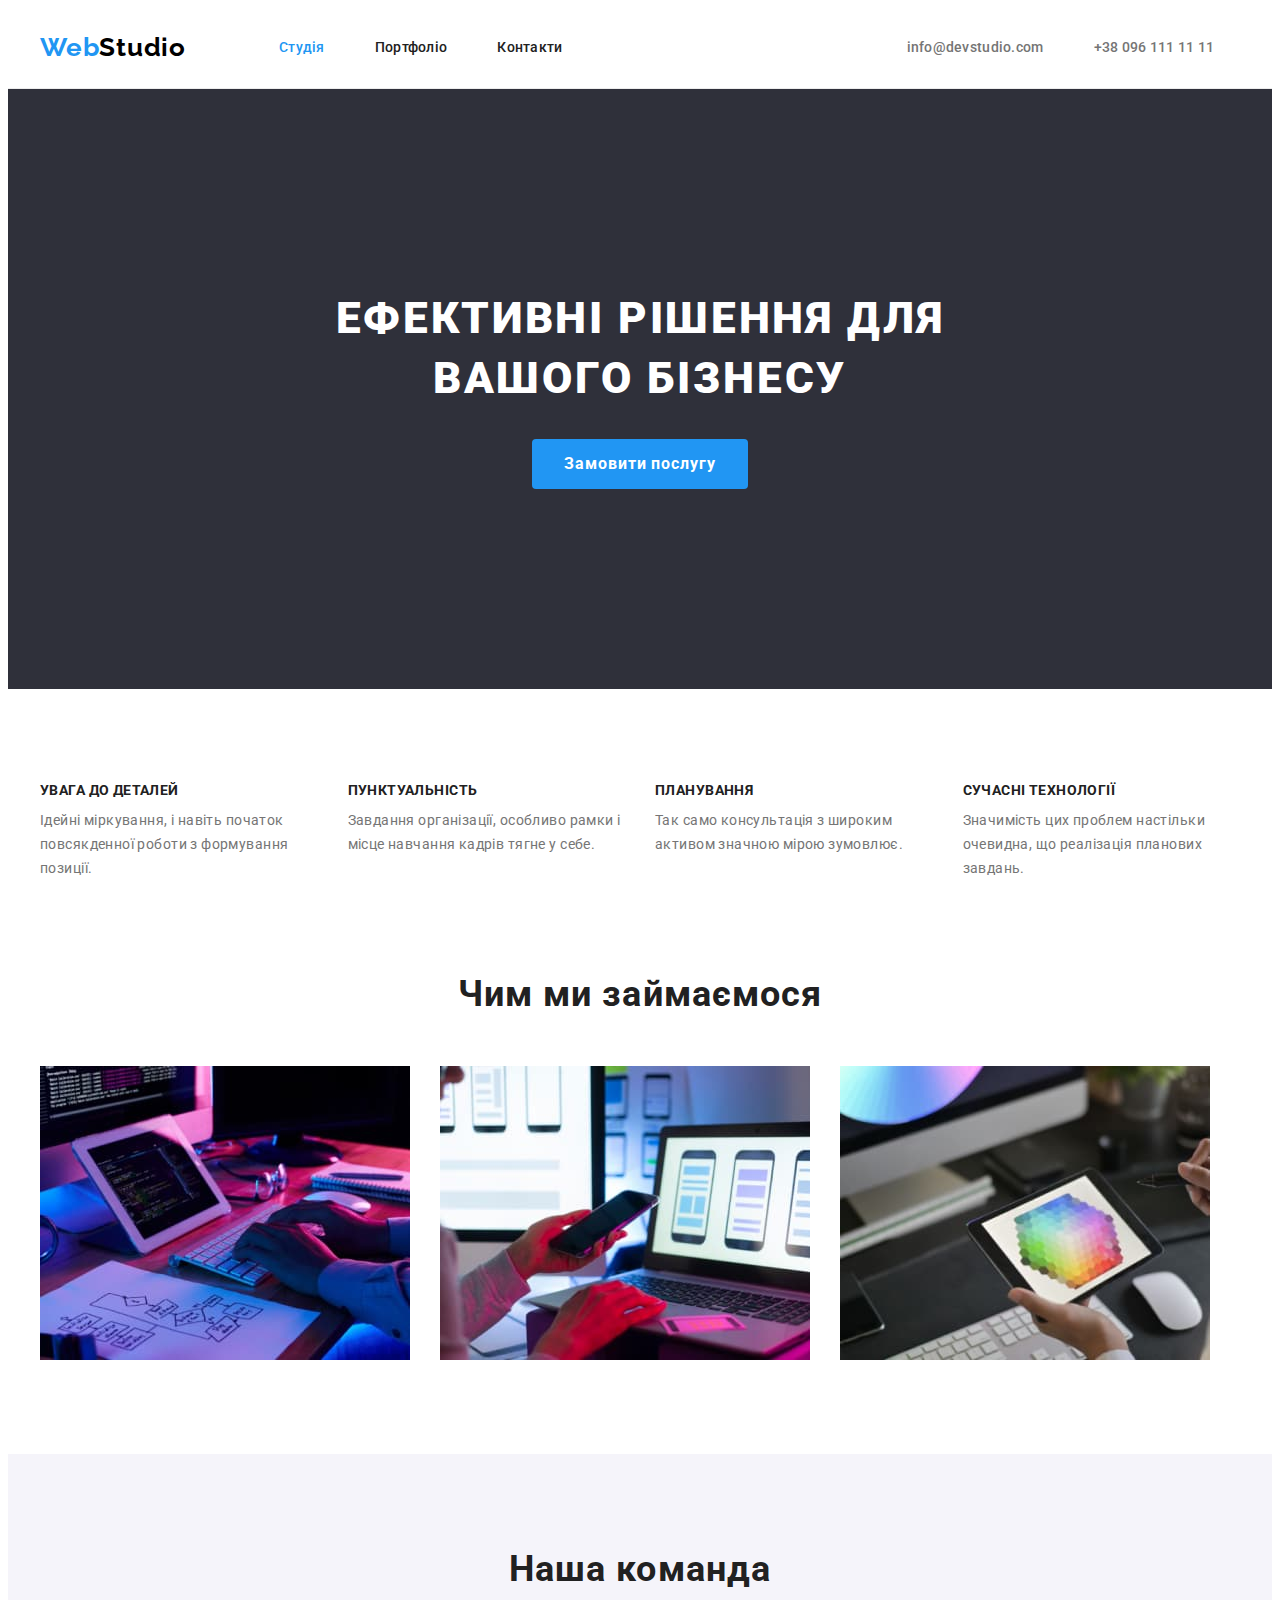
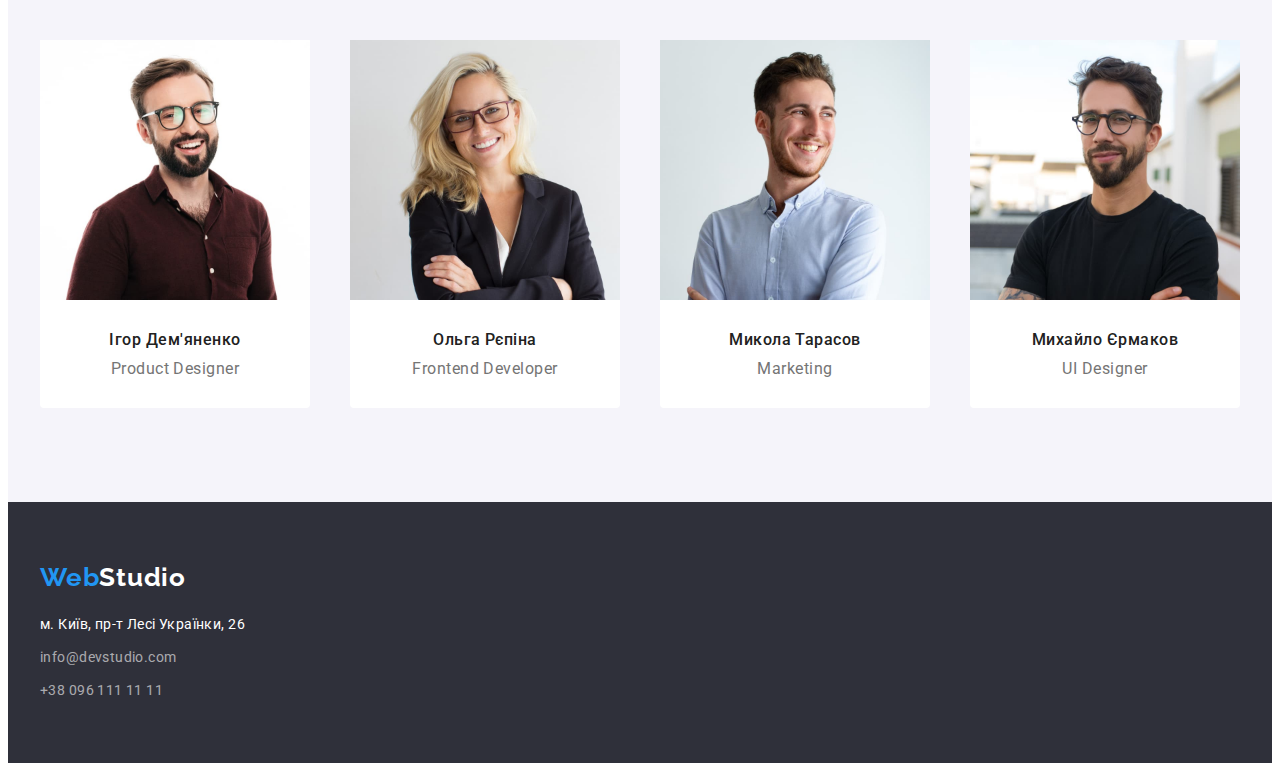
==== index.html @ a52d56ad "first-file" ====
<!DOCTYPE html>
<html lang="uk">
  <head>
    <meta charset="UTF-8" />
    <meta http-equiv="X-UA-Compatible" content="IE=edge" />
    <meta name="viewport" content="width=device-width, initial-scale=1.0" />
    <title>WebStudio</title>
    <link rel="preconnect" href="https://fonts.googleapis.com" />
    <link rel="preconnect" href="https://fonts.gstatic.com" crossorigin />
    <link
      href="https://fonts.googleapis.com/css2?family=Raleway:wght@700&family=Roboto:wght@400;500;700;900&display=swap"
      rel="stylesheet"
    />
    <link
      rel="stylesheet"
      href="https://cdnjs.cloudflare.com/ajax/libs/modern-normalize/1.1.0/modern-normalize.min.css"
      integrity="sha512-wpPYUAdjBVSE4KJnH1VR1HeZfpl1ub8YT/NKx4PuQ5NmX2tKuGu6U/JRp5y+Y8XG2tV+wKQpNHVUX03MfMFn9Q=="
      crossorigin="anonymous"
      referrerpolicy="no-referrer"
    />
    <link rel="stylesheet" href="./css/styles.css" />
  </head>
  <body>
    <!--Header-->
    <header class="header">
      <div class="container navigation">
        <nav class="nav">
          <a class="header-logo" href="index.html" lang="en"
            ><span>Web</span>Studio</a>
          <ul class="header-nav list">
            <li class="item"><a class="header-item link accent" href=""> Студія </a></li>
            <li class="item">
              <a class="header-item link" href="./portfolio.html">Портфоліо</a>
            </li>
            <li class="item"><a class="header-item link" href="">Контакти</a></li>
          </ul>
        </nav>
        <ul class="header-list list">
          <li class="item">
            <a class="header-item-list link" href="mailto:info@devstudio.com"
              >info@devstudio.com</a
            >
          </li>
          <li class="item">
            <a class="header-item-list link" href="tel:+380961111111"
              >+38 096 111 11 11</a
            >
          </li>
        </ul>
      </div>
    </header>
    <!--Hero-->
    <main>
      <section class="hero">
        <div class="container">
          <h1 class="hero-title">Ефективні рішення для вашого бізнесу</h1>
          <button class="btn" type="button">Замовити послугу</button>
        </div>
      </section>
      <!--Feature-->
      <section class="feature">
        <div class="container feature-container">
          <h2 class="visually-hidden">Особливості</h2>
        <ul class="feature-list">
          <li class="feature-item link">
            <h3 class="feature-title">Увага до деталей</h3>
            <p class="feature-text">
              Ідейні міркування, і навіть початок повсякденної роботи з
              формування позиції.
            </p>
          </li>
          <li class="feature-item link">
            <h3 class="feature-title">Пунктуальність</h3>
            <p class="feature-text">
              Завдання організації, особливо рамки і місце навчання кадрів тягне
              у себе.
            </p>
          </li>
          <li class="feature-item link">
            <h3 class="feature-title">Планування</h3>
            <p class="feature-text">
              Так само консультація з широким активом значною мірою зумовлює.
            </p>
          </li>
          <li class="feature-item link">
            <h3 class="feature-title">Сучасні технології</h3>
            <p class="feature-text">
              Значимість цих проблем настільки очевидна, що реалізація планових
              завдань.
            </p>
          </li>
        </ul>
        </div>
      </section>
      <!--Projects-->
      <section class="projects">
        <div class="container"><h2 class="projects-title">Чим ми займаємося</h2>
          <ul class="projects-list">
            <li class="projects-item link">
              <img src="./img/notebook.jpg" alt="Ноутбук" width="370" />
            </li>
            <li class="projects-item link">
              <img
                src="./img/mobilephone.jpg"
                alt="Мобільний телефон"
                width="370"
              />
            </li>
            <li class="projects-item link">
              <img src="./img/tablet.jpg" alt="Планшет" width="370" />
            </li>
          </ul></div>
      </section>
      <!--Team-->
      <section class="team">
        <div class="container">
          <h2 class="team-title">Наша команда</h2>
          <ul class="team-list">
            <li class="team-link link">
              <img src="./img/igor.jpg" alt="Ігор Дем'яненко" width="270" />
              <h3 class="team-member">Ігор Дем'яненко</h3>
              <p class="team-text" lang="en">Product Designer</p>
            </li>
            <li class="team-link link">
              <img src="./img/olga.jpg" alt="Ольга Рєпіна" width="270" />
              <h3 class="team-member">Ольга Рєпіна</h3>
              <p class="team-text" lang="en">Frontend Developer</p>
            </li>
            <li class="team-link link">
              <img src="./img/mukola.jpg" alt="Микола Тарасов" width="270" />
              <h3 class="team-member">Микола Тарасов</h3>
              <p class="team-text" lang="en">Marketing</p>
            </li>
            <li class="team-link link">
              <img src="./img/muhailo.jpg" alt="Михайло Єрмаков" width="270" />
              <h3 class="team-member">Михайло Єрмаков</h3>
              <p class="team-text" lang="en">UI Designer</p>
            </li>
          </ul></div>
      </section>
    </main>
    <!--Footer-->
    <footer class="footer">
      <div class="container"><a class="footer-logo" href="./index.html" lang="en"
        ><span>Web</span>Studio</a>
      <address class="footer-address">
        <a
          class="footer-link map"
          href="https://goo.gl/maps/HF2iq81nu9bGhw1s8"
          target="_blank"
          >м. Київ, пр-т Лесі Українки, 26</a>
        <a class="footer-link clarity mail" href="mailto:info@devstudio.com"
          >info@devstudio.com</a>
        
        <a class="footer-link clarity" href="tel:+380961111111"
          >+38 096 111 11 11</a
        >
      </address></div>
    </footer>
  </body>
</html>
---- css/styles.css ----
body {
  font-family: "Roboto", sans-serif;
  background-color: var(--backcolor-white);
  color: var(--color-title);
}

:root {
  --color-title: #212121;
  --color-text: #757575;
  --backcolor-grey: #2f303a;
  --color-accent: #2196f3;
  --text-white: #ffffff;
  --logo-header: #000000;
  --back-color: #f5f4fa;
  --backcolor-white: #ffffff;
  --color-clarity: rgba(255, 255, 255, 0.6);
  --color-button: #188ce8;
}
.container {
  width: 1200px;
  padding: 0px 15px;
  margin: 0px auto;
}

p,
h1,
h2,
h3,
h4,
h5,
h6 {
  margin: 0px;
}

ul,
ol {
  margin: 0px;
  padding-left: 0px;
  list-style: none;
}

a {
  color: currentColor;
  text-decoration: none;
}

img {
  display: block;
  height: auto;
  max-width: 100%;
}

/* --------------Header-------------- */

.navigation {
  display: flex;
  align-items: center;
}

.header {
  border-bottom: 1px solid #ececec;
}

.nav {
  display: flex;
  align-items: center;
  margin-right: 344px;
}

.header-nav {
  display: flex;
  gap: 50px;
}

.header-list .item + .item {
  margin-left: 50px;
}

.header-list {
  display: flex;
  align-items: center;
}

.list .link {
  display: block;
  padding-top: 32px;
  padding-bottom: 32px;
}

.header-logo {
  margin-right: 93px;
  padding-top: 24px;
  padding-bottom: 25px;
  font-family: "Raleway", sans-serif;
  font-weight: 700;
  font-size: 26px;
  line-height: 1.19;
  color: var(--logo-header);
  letter-spacing: 0.03em;
  text-decoration: none;
}

span {
  color: var(--color-accent);
}

.header-nav .header-item.accent {
  color: var(--color-accent);
}

.header-item {
  font-weight: 500;
  font-size: 14px;
  line-height: 1.14;
  letter-spacing: 0.02em;
  color: var(--color-title);
}

.header-item:hover,
.header-item:focus {
  color: var(--color-accent);
}
.header-item-list:hover,
.header-item-list:focus {
  color: var(--color-accent);
}

.header-item-list {
  font-weight: 500;
  font-size: 14px;
  line-height: 1.14;
  letter-spacing: 0.02em;
  color: var(--color-text);
}

/* -----------------Hero-------------- */

.hero {
  padding: 200px 0px;
  background-color: var(--backcolor-grey);
  text-align: center;
}

.hero-title {
  max-width: 696px;
  font-weight: 900;
  font-size: 44px;
  line-height: 1.36;
  letter-spacing: 0.06em;
  text-transform: uppercase;
  color: var(--text-white);
  margin-bottom: 30px;
  margin: 0px auto 30px auto;
}

.btn {
  display: inline-block;
  padding: 10px 32px;
  border-radius: 4px;
  min-width: 216px;
  border: 0px;
  text-align: center;
  font-family: "Roboto";
  font-weight: 700;
  font-size: 16px;
  line-height: 1.88;
  letter-spacing: 0.06em;
  color: var(--text-white);
  background-color: var(--color-accent);
  cursor: pointer;
}

.btn:hover,
.btn:focus {
  background-color: var(--color-button);
}

/* ---------------Feature---------------- */
.feature {
  padding-top: 94px;
  padding-bottom: 94px;
}

.feature-item {
  flex-basis: calc(100% - 90px / 4);
}

.feature-title {
  font-weight: 700;
  font-size: 14px;
  line-height: 1.14;
  letter-spacing: 0.03em;
  text-transform: uppercase;
  margin-bottom: 10px;
}

.feature-text {
  font-size: 14px;
  line-height: 1.71;
  letter-spacing: 0.03em;
  color: var(--color-text);
}

.feature-list {
  display: flex;
  gap: 30px;
}

/* -------------Projects--------------- */

.projects-title {
  font-weight: 700;
  font-size: 36px;
  line-height: 1.16;
  text-align: center;
  letter-spacing: 0.03em;
  margin-bottom: 50px;
}

.projects {
  padding-bottom: 94px;
}

.projects-list {
  display: flex;
  gap: 30px;
}

.projects-item {
  flex-basis: calc(100% -60px / 3);
}

/* -------------Team--------------- */

.team {
  background-color: var(--back-color);
  padding-top: 94px;
  padding-bottom: 94px;
}

.team-title {
  font-weight: 700;
  font-size: 36px;
  line-height: 1.17;
  text-align: center;
  letter-spacing: 0.03em;
  color: var(--color-title);
  margin-bottom: 50px;
}
.team-member {
  margin-bottom: 10px;
  padding-top: 30px;
  font-weight: 500;
  font-size: 16px;
  line-height: 1.19;
  text-align: center;
  letter-spacing: 0.03em;
  color: var(--color-title);
}
  
.team-link {
  flex-basis: calc(100% / 4 - 30px);
  background-color: #ffffff;
  border-radius: 0px 0px 4px 4px;

}

.team-text {
  padding-bottom: 30px;
  font-weight: 400;
  font-size: 16px;
  line-height: 1.19;
  text-align: center;
  letter-spacing: 0.03em;
  color: var(--color-text);
}
.team-list {
  display: flex;
  justify-content: space-between;
}

/* -------------Footer--------------- */

.footer {
  background-color: var(--backcolor-grey);
  padding-top: 60px;
  padding-bottom: 60px;
}

.footer-logo {
  display: inline-block;
  margin-bottom: 20px;
  font-family: "Raleway";
  font-weight: 700;
  font-size: 26px;
  line-height: 1.19;
  letter-spacing: 0.03em;
  color: var(--text-white);
}
.footer-link {
  color: var(--text-white);
}
.clarity {
  display: block;
  font-style: normal;
  font-size: 14px;
  line-height: 1.71;
  letter-spacing: 0.03em;
  color: var(--color-clarity);
}
.mail {
  margin-bottom: 9px;
}

.map {
  display: block;
  margin-bottom: 9px;
  font-style: normal;
  font-size: 14px;
  line-height: 1.71;
  letter-spacing: 0.03em;
}
.map:hover,
.map:focus {
  color: var(--color-accent);
}

.clarity:hover,
.clarity:focus {
  color: var(--color-accent);
}

/* --------------Alinement---------------- */

.visually-hidden {
  position: absolute;
  width: 1px;
  height: 1px;
  margin: -1px;
  border: 0;
  padding: 0;

  white-space: nowrap;
  clip-path: inset(100%);
  clip: rect(0 0 0 0);
  overflow: hidden;
}

.portfolio {
  padding-top: 94px;
  padding-bottom: 94px;
}

.button > .button-list {
  display: flex;
  margin-bottom: 50px;
  gap: 8px;
  justify-content: center;
}
.portfolio-btn {
  border: 0px;
  padding: 6px 22px;
  border-radius: 4px;
  font-family: "Roboto";
  font-weight: 500;
  font-size: 16px;
  line-height: 1.62;
  text-align: center;
  letter-spacing: 0.03em;
  background-color: var(--back-color);
  cursor: pointer;
}
.btn-item > .fbtn {
  padding: 6px 25px;
  background-color: var(--color-accent);
  color: var(--text-white);
}


.portfolio-btn:hover,
.portfolio-btn:focus {
  background-color: var(--color-accent);
  color: var(--text-white);
}

.portfolio-list {
  display: flex;
  flex-wrap: wrap;
  gap: 30px;
}

.portfolio-item {
  flex-basis: calc(100% / 3 - 30px);
}

.portfolio-title {
  font-weight: 700;
  font-size: 18px;
  line-height: 2;
  letter-spacing: 0.06em;
  color: var(--color-title);
  margin-bottom: 4px;
}
.portfolio-text {
  font-size: 16px;
  line-height: 1.88;
  letter-spacing: 0.03em;
  color: var(--color-text);
}

.link-text {
  border: 1px solid #eeeeee;
  border-top: none;
  padding: 20px 24px;
}
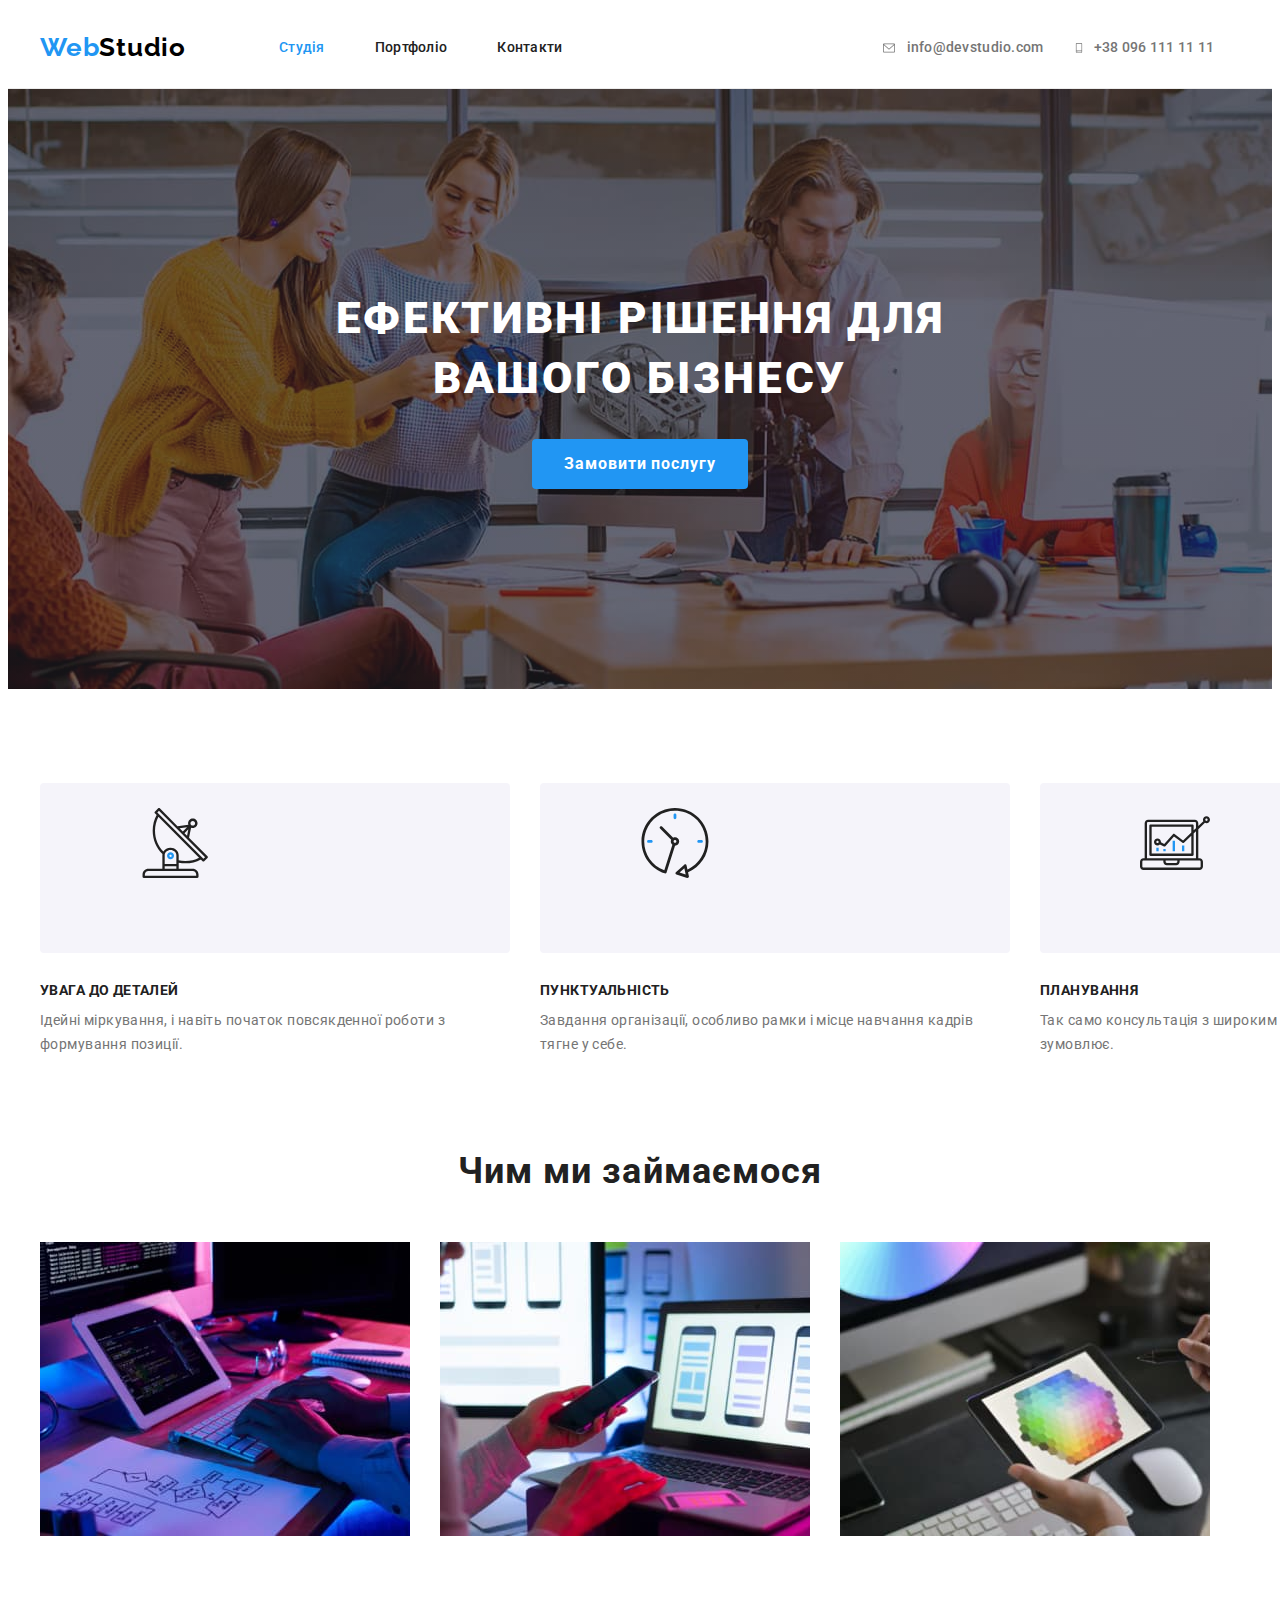
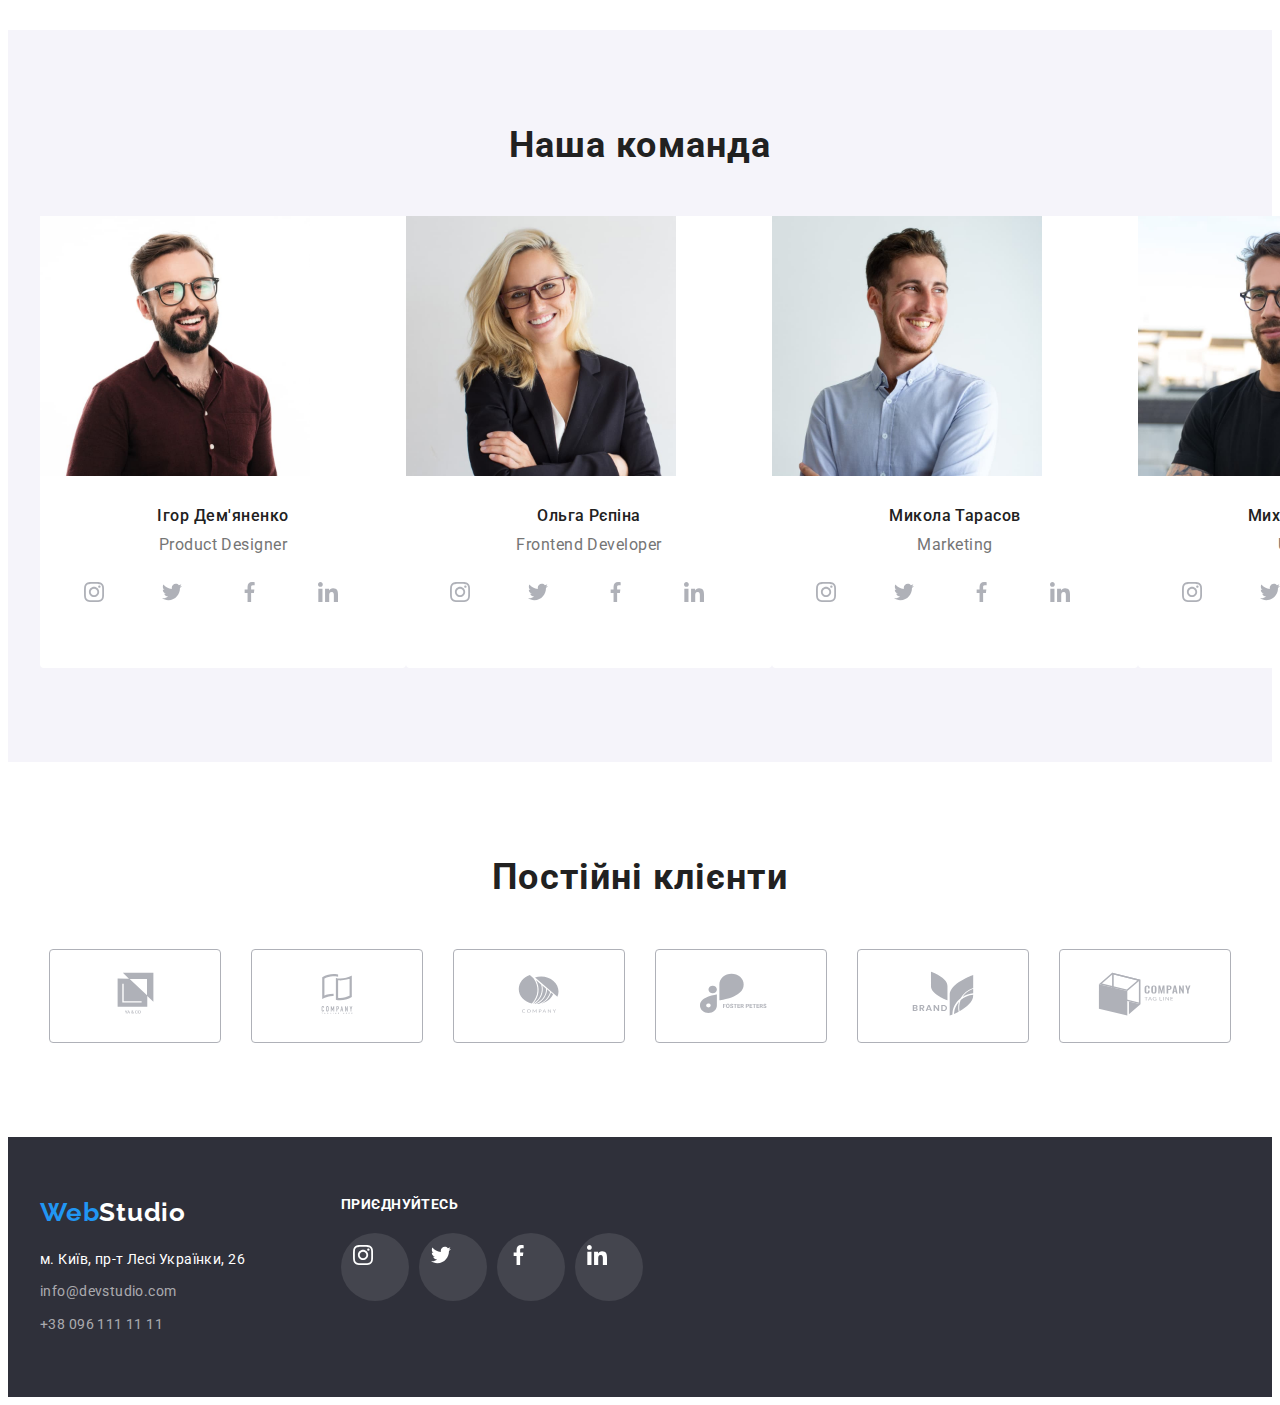
==== commit 68a3e0ca: "add svg. finish hw4" ====
--- a/index.html
+++ b/index.html
@@ -26,24 +26,38 @@
       <div class="container navigation">
         <nav class="nav">
           <a class="header-logo" href="index.html" lang="en"
-            ><span>Web</span>Studio</a>
+            ><span>Web</span>Studio</a
+          >
           <ul class="header-nav list">
-            <li class="item"><a class="header-item link accent" href=""> Студія </a></li>
-            <li class="item">
+            <li class="nav-item">
+              <a class="header-item link accent" href=""> Студія </a>
+            </li>
+            <li class="nav-item">
               <a class="header-item link" href="./portfolio.html">Портфоліо</a>
             </li>
-            <li class="item"><a class="header-item link" href="">Контакти</a></li>
+            <li class="nav-item">
+              <a class="header-item link" href="">Контакти</a>
+            </li>
           </ul>
         </nav>
         <ul class="header-list list">
-          <li class="item">
-            <a class="header-item-list link" href="mailto:info@devstudio.com"
-              >info@devstudio.com</a
+          <li class="link-item">
+            <a
+              class="header-item-list link mail"
+              href="mailto:info@devstudio.com"
+              ><svg class="header-icon" width="16" height="12">
+                <use href="./img/symbol-defs.svg#icon-envelope"></use>
+              </svg>
+
+              info@devstudio.com</a
             >
           </li>
-          <li class="item">
+          <li class="link-item">
             <a class="header-item-list link" href="tel:+380961111111"
-              >+38 096 111 11 11</a
+              ><svg class="header-icon" width="10" height="16">
+                <use href="./img/symbol-defs.svg#icon-smartphone"></use>
+              </svg>
+              +38 096 111 11 11 </a
             >
           </li>
         </ul>
@@ -61,40 +75,61 @@
       <section class="feature">
         <div class="container feature-container">
           <h2 class="visually-hidden">Особливості</h2>
-        <ul class="feature-list">
-          <li class="feature-item link">
-            <h3 class="feature-title">Увага до деталей</h3>
-            <p class="feature-text">
-              Ідейні міркування, і навіть початок повсякденної роботи з
-              формування позиції.
-            </p>
-          </li>
-          <li class="feature-item link">
-            <h3 class="feature-title">Пунктуальність</h3>
-            <p class="feature-text">
-              Завдання організації, особливо рамки і місце навчання кадрів тягне
-              у себе.
-            </p>
-          </li>
-          <li class="feature-item link">
-            <h3 class="feature-title">Планування</h3>
-            <p class="feature-text">
-              Так само консультація з широким активом значною мірою зумовлює.
-            </p>
-          </li>
-          <li class="feature-item link">
-            <h3 class="feature-title">Сучасні технології</h3>
-            <p class="feature-text">
-              Значимість цих проблем настільки очевидна, що реалізація планових
-              завдань.
-            </p>
-          </li>
-        </ul>
+          <ul class="feature-list">
+            <li class="feature-item link">
+              <div class="feature-icon">
+                <svg class="feature-icon-antenna" width="70" height="70">
+                  <use href="./img/symbol-defs.svg#icon-antenna"></use>
+                </svg>
+              </div>
+              <h3 class="feature-title">Увага до деталей</h3>
+              <p class="feature-text">
+                Ідейні міркування, і навіть початок повсякденної роботи з
+                формування позиції.
+              </p>
+            </li>
+            <li class="feature-item link">
+              <div class="feature-icon">
+                <svg class="feature-icon-clock" width="70" height="70">
+                  <use href="./img/symbol-defs.svg#icon-clock"></use>
+                </svg>
+              </div>
+              <h3 class="feature-title">Пунктуальність</h3>
+              <p class="feature-text">
+                Завдання організації, особливо рамки і місце навчання кадрів
+                тягне у себе.
+              </p>
+            </li>
+            <li class="feature-item link">
+              <div class="feature-icon">
+                <svg class="feature-icon-diagram" width="70" height="70">
+                  <use href="./img/symbol-defs.svg#icon-diagram"></use>
+                </svg>
+              </div>
+              <h3 class="feature-title">Планування</h3>
+              <p class="feature-text">
+                Так само консультація з широким активом значною мірою зумовлює.
+              </p>
+            </li>
+            <li class="feature-item link">
+              <div class="feature-icon">
+                <svg class="feature-icon-astronaut" width="70" height="70">
+                  <use href="./img/symbol-defs.svg#icon-astronaut"></use>
+                </svg>
+              </div>
+              <h3 class="feature-title">Сучасні технології</h3>
+              <p class="feature-text">
+                Значимість цих проблем настільки очевидна, що реалізація
+                планових завдань.
+              </p>
+            </li>
+          </ul>
         </div>
       </section>
       <!--Projects-->
       <section class="projects">
-        <div class="container"><h2 class="projects-title">Чим ми займаємося</h2>
+        <div class="container">
+          <h2 class="projects-title">Чим ми займаємося</h2>
           <ul class="projects-list">
             <li class="projects-item link">
               <img src="./img/notebook.jpg" alt="Ноутбук" width="370" />
@@ -109,7 +144,8 @@
             <li class="projects-item link">
               <img src="./img/tablet.jpg" alt="Планшет" width="370" />
             </li>
-          </ul></div>
+          </ul>
+        </div>
       </section>
       <!--Team-->
       <section class="team">
@@ -120,42 +156,247 @@
               <img src="./img/igor.jpg" alt="Ігор Дем'яненко" width="270" />
               <h3 class="team-member">Ігор Дем'яненко</h3>
               <p class="team-text" lang="en">Product Designer</p>
+              <ul class="team-list-icon">
+                <li class="team-icon">
+                  <a href="" class="team-link-icon">
+                    <svg class="icon-instagramm icon" width="20" height="20">
+                      <use href="./img/symbol-defs.svg#icon-instagram"></use>
+                    </svg>
+                  </a>
+                </li>
+                <li class="team-icon">
+                  <a href="" class="team-link-icon">
+                    <svg class="icon-twitter icon" width="20" height="20">
+                      <use href="./img/symbol-defs.svg#icon-twitter"></use>
+                    </svg>
+                  </a>
+                </li>
+                <li class="team-icon">
+                  <a href="" class="team-link-icon">
+                    <svg class="icon-facebook icon" width="20" height="20">
+                      <use href="./img/symbol-defs.svg#icon-facebook"></use>
+                    </svg>
+                  </a>
+                </li>
+                <li class="team-icon">
+                  <a href="" class="team-link-icon">
+                    <svg class="icon-linkedin icon" width="20" height="20">
+                      <use href="./img/symbol-defs.svg#icon-linkedin"></use>
+                    </svg>
+                  </a>
+                </li>
+              </ul>
             </li>
             <li class="team-link link">
               <img src="./img/olga.jpg" alt="Ольга Рєпіна" width="270" />
               <h3 class="team-member">Ольга Рєпіна</h3>
               <p class="team-text" lang="en">Frontend Developer</p>
+              <ul class="team-list-icon">
+                <li class="team-icon">
+                  <a href="" class="team-link-icon">
+                    <svg class="icon-instagramm icon" width="20" height="20">
+                      <use href="./img/symbol-defs.svg#icon-instagram"></use>
+                    </svg>
+                  </a>
+                </li>
+                <li class="team-icon">
+                  <a href="" class="team-link-icon">
+                    <svg class="icon-twitter icon" width="20" height="20">
+                      <use href="./img/symbol-defs.svg#icon-twitter"></use>
+                    </svg>
+                  </a>
+                </li>
+                <li class="team-icon">
+                  <a href="" class="team-link-icon">
+                    <svg class="icon-facebook icon" width="20" height="20">
+                      <use href="./img/symbol-defs.svg#icon-facebook"></use>
+                    </svg>
+                  </a>
+                </li>
+                <li class="team-icon">
+                  <a href="" class="team-link-icon">
+                    <svg class="icon-linkedin icon" width="20" height="20">
+                      <use href="./img/symbol-defs.svg#icon-linkedin"></use>
+                    </svg>
+                  </a>
+                </li>
+              </ul>
             </li>
             <li class="team-link link">
               <img src="./img/mukola.jpg" alt="Микола Тарасов" width="270" />
               <h3 class="team-member">Микола Тарасов</h3>
               <p class="team-text" lang="en">Marketing</p>
+              <ul class="team-list-icon">
+                <li class="team-icon">
+                  <a href="" class="team-link-icon">
+                    <svg class="icon-instagramm icon" width="20" height="20">
+                      <use href="./img/symbol-defs.svg#icon-instagram"></use>
+                    </svg>
+                  </a>
+                </li>
+                <li class="team-icon">
+                  <a href="" class="team-link-icon">
+                    <svg class="icon-twitter icon" width="20" height="20">
+                      <use href="./img/symbol-defs.svg#icon-twitter"></use>
+                    </svg>
+                  </a>
+                </li>
+                <li class="team-icon">
+                  <a href="" class="team-link-icon">
+                    <svg class="icon-facebook icon" width="20" height="20">
+                      <use href="./img/symbol-defs.svg#icon-facebook"></use>
+                    </svg>
+                  </a>
+                </li>
+                <li class="team-icon">
+                  <a href="" class="team-link-icon">
+                    <svg class="icon-linkedin icon" width="20" height="20">
+                      <use href="./img/symbol-defs.svg#icon-linkedin"></use>
+                    </svg>
+                  </a>
+                </li>
+              </ul>
             </li>
             <li class="team-link link">
               <img src="./img/muhailo.jpg" alt="Михайло Єрмаков" width="270" />
               <h3 class="team-member">Михайло Єрмаков</h3>
               <p class="team-text" lang="en">UI Designer</p>
-            </li>
-          </ul></div>
+              <ul class="team-list-icon">
+                <li class="team-icon">
+                  <a href="" class="team-link-icon">
+                    <svg class="icon-instagramm icon" width="20" height="20">
+                      <use href="./img/symbol-defs.svg#icon-instagram"></use>
+                    </svg>
+                  </a>
+                </li>
+                <li class="team-icon">
+                  <a href="" class="team-link-icon">
+                    <svg class="icon-twitter icon" width="20" height="20">
+                      <use href="./img/symbol-defs.svg#icon-twitter"></use>
+                    </svg>
+                  </a>
+                </li>
+                <li class="team-icon">
+                  <a href="" class="team-link-icon">
+                    <svg class="icon-facebook icon" width="20" height="20">
+                      <use href="./img/symbol-defs.svg#icon-facebook"></use>
+                    </svg>
+                  </a>
+                </li>
+                <li class="team-icon">
+                  <a href="" class="team-link-icon">
+                    <svg class="icon-linkedin icon" width="20" height="20">
+                      <use href="./img/symbol-defs.svg#icon-linkedin"></use>
+                    </svg>
+                  </a>
+                </li>
+              </ul>
+            </li>
+          </ul>
+        </div>
+      </section>
+      <section class="client">
+        <div class="container">
+          <h2 class="team-title">Постійні клієнти</h2>
+          <ul class="client-list">
+            <li class="client-link">
+              <a href="" class="client-item">
+                <svg class="client-group" width="41" height="46.7">
+                  <use href="./img/symbol-defs.svg#icon-group-6"></use>
+                </svg>
+              </a></li>
+            <li class="client-link">
+              <a href="" class="client-item">
+                <svg class="client-group" width="40" height="52">
+                  <use href="./img/symbol-defs.svg#icon-group-1"></use>
+                </svg>
+              </a></li>
+            <li class="client-link">
+              <a href="" class="client-item">
+                <svg class="client-group" width="43.46" height="41.18">
+                  <use href="./img/symbol-defs.svg#icon-group-2"></use>
+                </svg>
+              </a></li>
+            <li class="client-link">
+              <a href="" class="client-item">
+                <svg class="client-group" width="84.44" height="40.62">
+                  <use href="./img/symbol-defs.svg#icon-group-4"></use>
+                </svg>
+              </a></li>
+            <li class="client-link">
+              <a href="" class="client-item">
+                <svg class="client-group" width="62.54" height="45.43">
+                  <use href="./img/symbol-defs.svg#icon-group-3"></use>
+                </svg>
+              </a></li>
+            <li class="client-link">
+              <a href="" class="client-item">
+                <svg class="client-group" width="93.79" height="43.93">
+                  <use href="./img/symbol-defs.svg#icon-group-5"></use>
+                </svg>
+              </a></li>
+          </ul>
+        </div>
       </section>
     </main>
     <!--Footer-->
     <footer class="footer">
-      <div class="container"><a class="footer-logo" href="./index.html" lang="en"
-        ><span>Web</span>Studio</a>
-      <address class="footer-address">
-        <a
-          class="footer-link map"
-          href="https://goo.gl/maps/HF2iq81nu9bGhw1s8"
-          target="_blank"
-          >м. Київ, пр-т Лесі Українки, 26</a>
-        <a class="footer-link clarity mail" href="mailto:info@devstudio.com"
-          >info@devstudio.com</a>
-        
-        <a class="footer-link clarity" href="tel:+380961111111"
-          >+38 096 111 11 11</a
+      <div class="container footer-container">
+        <div class="address">
+        <a class="footer-logo" href="./index.html" lang="en"
+          ><span>Web</span>Studio</a
         >
-      </address></div>
+        <address class="footer-address">
+          <a
+            class="footer-link map"
+            href="https://goo.gl/maps/HF2iq81nu9bGhw1s8"
+            target="_blank"
+            >м. Київ, пр-т Лесі Українки, 26</a
+          >
+          <a class="footer-link clarity mail" href="mailto:info@devstudio.com"
+            >info@devstudio.com</a
+          >
+
+          <a class="footer-link clarity" href="tel:+380961111111"
+            >+38 096 111 11 11</a
+          >
+        </address>
+      </div>
+      
+      <div class="join">
+        <h2 class="join-title">приєднуйтесь</h2>
+        <ul class="join-list">
+          <li class="join-link">
+            <a href="#" class="join-item">
+              <svg class="join-icon" width="20" height="20">
+                <use href="./img/symbol-defs.svg#icon-instagram"></use>
+              </svg>
+            </a>
+          </li>
+          <li class="join-link">
+            <a href="" class="join-item">
+              <svg class="join-icon" width="20" height="20">
+                <use href="./img/symbol-defs.svg#icon-twitter"></use>
+              </svg>
+            </a>
+          </li>
+          <li class="join-link">
+            <a href="" class="join-item">
+              <svg class="join-icon" width="20" height="20">
+                <use href="./img/symbol-defs.svg#icon-facebook"></use>
+              </svg>
+            </a>
+          </li>
+          <li class="join-link">
+            <a href="" class="join-item">
+              <svg class="join-icon" width="20" height="20">
+                <use href="./img/symbol-defs.svg#icon-linkedin"></use>
+              </svg>
+            </a>
+          </li>
+        </ul>
+      </div>
+    </div>
     </footer>
   </body>
 </html>
--- a/css/styles.css
+++ b/css/styles.css
@@ -64,27 +64,25 @@
 .nav {
   display: flex;
   align-items: center;
-  margin-right: 344px;
 }
 
 .header-nav {
   display: flex;
+  margin-right: 318px;
   gap: 50px;
 }
 
-.header-list .item + .item {
-  margin-left: 50px;
-}
-
 .header-list {
   display: flex;
-  align-items: center;
+  gap: 30px;
 }
 
 .list .link {
-  display: block;
+  display: flex;
+  align-items: center;
   padding-top: 32px;
   padding-bottom: 32px;
+  
 }
 
 .header-logo {
@@ -125,20 +123,48 @@
   color: var(--color-accent);
 }
 
+.link-item .mail {
+  margin-bottom: 0px;
+}
+
 .header-item-list {
+  margin-bottom: 0px;
   font-weight: 500;
   font-size: 14px;
   line-height: 1.14;
   letter-spacing: 0.02em;
   color: var(--color-text);
 }
+.link-item {
+  display: flex;
+  align-items: center;
+}
+
+.header-item-list > .header-icon {
+  margin-right: 10px;
+  fill: currentColor;
+}
+
 
 /* -----------------Hero-------------- */
 
 .hero {
   padding: 200px 0px;
   background-color: var(--backcolor-grey);
-  text-align: center;
+
+  background-image: linear-gradient(
+      to right,
+      rgba(47, 48, 58, 0.4),
+      rgba(47, 48, 58, 0.4)
+    ),
+    url(../img/baclground.jpg);
+  background-repeat: no-repeat;
+  max-width: 1600px;
+  max-height: 600px;
+  margin: 0 auto;
+  text-align: center;
+  background-position: center;
+  background-size: cover;
 }
 
 .hero-title {
@@ -175,6 +201,9 @@
   background-color: var(--color-button);
 }
 
+.hero {
+}
+
 /* ---------------Feature---------------- */
 .feature {
   padding-top: 94px;
@@ -184,6 +213,15 @@
 .feature-item {
   flex-basis: calc(100% - 90px / 4);
 }
+.feature-icon {
+  display: flex;
+  padding: 25px 100px;
+  width: 270px;
+  height: 120px;
+  background-color: #f5f4fa;
+  border-radius: 4px;
+  margin-bottom: 30px;
+}
 
 .feature-title {
   font-weight: 700;
@@ -204,6 +242,9 @@
 .feature-list {
   display: flex;
   gap: 30px;
+}
+.feature-icon {
+  fill: #000000;
 }
 
 /* -------------Projects--------------- */
@@ -257,16 +298,15 @@
   letter-spacing: 0.03em;
   color: var(--color-title);
 }
-  
+
 .team-link {
   flex-basis: calc(100% / 4 - 30px);
   background-color: #ffffff;
   border-radius: 0px 0px 4px 4px;
-
 }
 
 .team-text {
-  padding-bottom: 30px;
+  margin-bottom: 16px;
   font-weight: 400;
   font-size: 16px;
   line-height: 1.19;
@@ -277,6 +317,71 @@
 .team-list {
   display: flex;
   justify-content: space-between;
+}
+.team-link-icon {
+  display: block;
+  width: 44px;
+  height: 44px;
+  padding: 12px;
+}
+.team-list-icon {
+  display: flex;
+  align-items: center;
+  justify-content: center;
+  gap: 10px;
+  padding-left: 32px;
+  padding-right: 32px;
+  padding-bottom: 30px;
+}
+.team-icon .icon {
+  fill: #afb1b8;
+}
+
+.team-link-icon:hover,
+.team-link-icon:focus {
+  border-radius: 50%;
+  background-color: #2196f3;
+}
+.team-icon:hover .icon,
+.team-icon:focus .icon {
+  fill: #ffffff;
+}
+
+/* -------------Client--------------- */
+
+.client {
+  padding-top: 94px;
+  padding-bottom: 94px;
+}
+
+.client-list {
+  display: flex;
+  gap: 30px;
+  justify-content: center;
+}
+
+.client-link {
+  display: flex;
+  justify-content: center;
+  align-items: center;
+  border: 1px solid #afb1b8;
+  border-radius: 4px;
+  width: 170px;
+  height: 92px;
+}
+.client-group {
+  fill: #afb1b8;
+}
+
+.client-link:hover .client-group,
+.client-link:focus .client-group {
+  fill: var(--color-accent);
+}
+
+.client-link:hover,
+.client-link:focus {
+  border: 1px solid var(--color-accent);
+  cursor: pointer;
 }
 
 /* -------------Footer--------------- */
@@ -285,6 +390,7 @@
   background-color: var(--backcolor-grey);
   padding-top: 60px;
   padding-bottom: 60px;
+  margin: 0 auto;
 }
 
 .footer-logo {
@@ -328,6 +434,63 @@
 .clarity:hover,
 .clarity:focus {
   color: var(--color-accent);
+}
+
+.footer-address {
+  display: block;
+  width: 231px;
+}
+.footer-container {
+  display: flex;
+}
+.address {
+  flex-direction: column;
+  margin-right: 70px;
+}
+
+/* --------------Join---------------------- */
+
+.join {
+  display: flex;
+  flex-direction: column;
+}
+
+.join-title {
+  margin-bottom: 20px;
+  font-weight: 700;
+  font-size: 14px;
+  line-height: 1.14;
+  letter-spacing: 0.03em;
+  text-transform: uppercase;
+  color: #ffffff;
+}
+
+.join-list {
+  display: flex;
+  gap: 10px;
+}
+
+.join-link {
+  display: flex;
+  justify-content: center;
+  align-items: center;
+}
+
+.join-item {
+  background: rgba(255, 255, 255, 0.1);
+  border-radius: 50%;
+  width: 44px;
+  height: 44px;
+  padding: 12px;
+}
+
+.join-icon {
+  fill: var(--text-white);
+}
+
+.join-item:hover,
+.join-item:focus {
+  background-color: var(--color-accent);
 }
 
 /* --------------Alinement---------------- */
@@ -376,7 +539,6 @@
   color: var(--text-white);
 }
 
-
 .portfolio-btn:hover,
 .portfolio-btn:focus {
   background-color: var(--color-accent);
@@ -413,3 +575,9 @@
   border-top: none;
   padding: 20px 24px;
 }
+
+.portfolio-item:hover,
+.portfolio-item:focus {
+  box-shadow: 0px 4px 4px rgba(0, 0, 0, 0.25), 0px 4px 4px rgba(0, 0, 0, 0.25),
+    1px 4px 6px rgba(0, 0, 0, 0.16);
+}
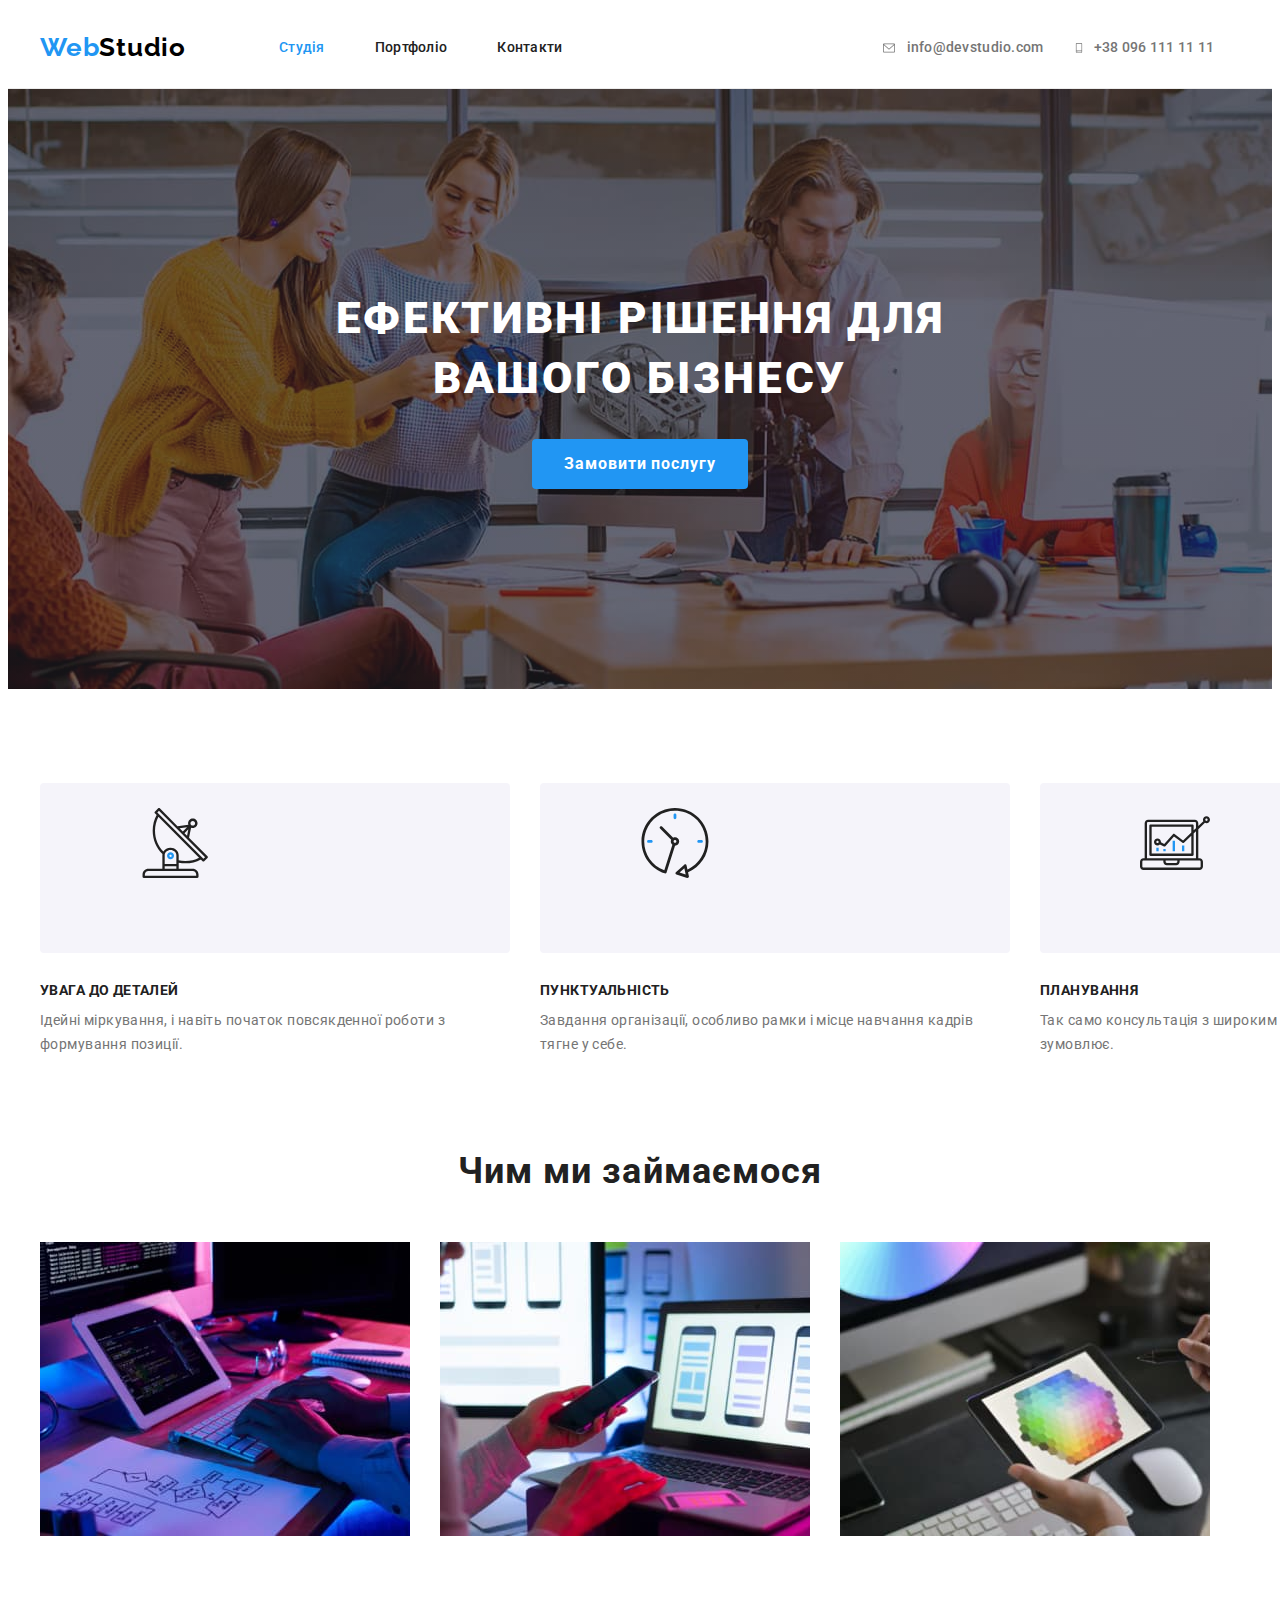
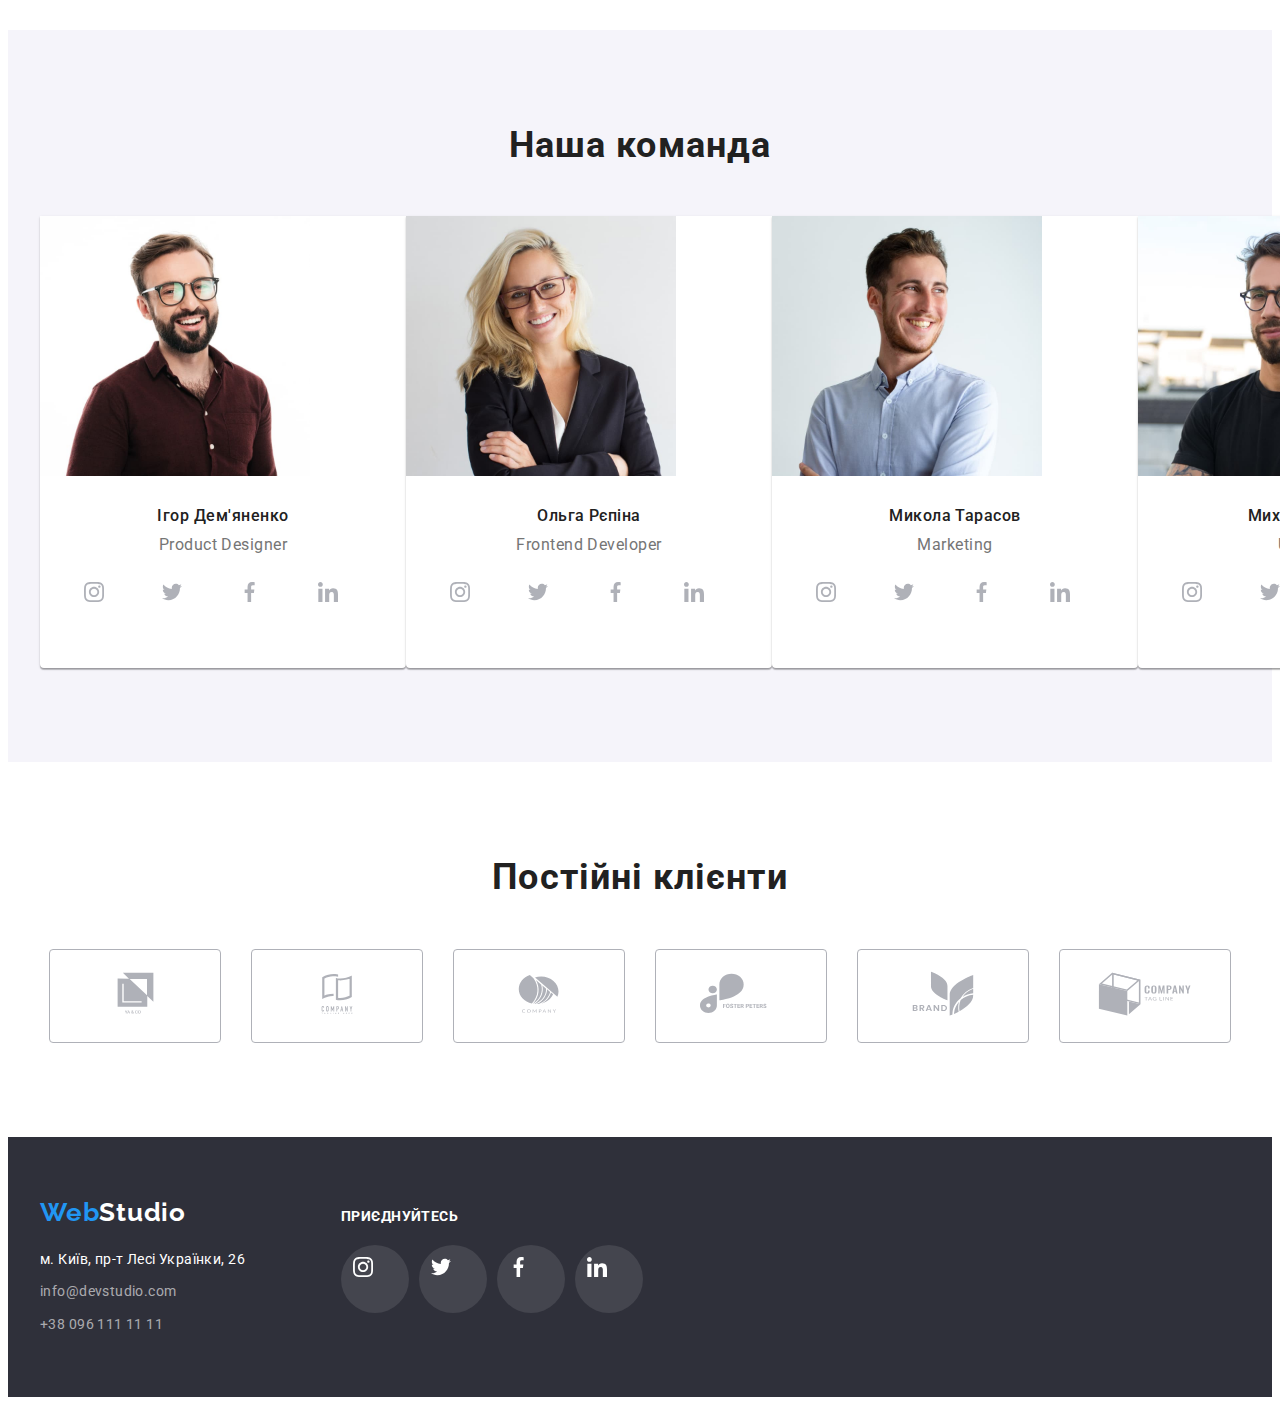
==== commit c98418b6: "correct" ====
--- a/index.html
+++ b/index.html
@@ -364,7 +364,7 @@
       </div>
       
       <div class="join">
-        <h2 class="join-title">приєднуйтесь</h2>
+        <p class="join-title">приєднуйтесь</p>
         <ul class="join-list">
           <li class="join-link">
             <a href="#" class="join-item">
--- a/css/styles.css
+++ b/css/styles.css
@@ -82,7 +82,6 @@
   align-items: center;
   padding-top: 32px;
   padding-bottom: 32px;
-  
 }
 
 .header-logo {
@@ -144,7 +143,6 @@
   margin-right: 10px;
   fill: currentColor;
 }
-
 
 /* -----------------Hero-------------- */
 
@@ -201,9 +199,6 @@
   background-color: var(--color-button);
 }
 
-.hero {
-}
-
 /* ---------------Feature---------------- */
 .feature {
   padding-top: 94px;
@@ -303,6 +298,8 @@
   flex-basis: calc(100% / 4 - 30px);
   background-color: #ffffff;
   border-radius: 0px 0px 4px 4px;
+  box-shadow: 0px 1px 3px rgba(0, 0, 0, 0.12), 0px 1px 1px rgba(0, 0, 0, 0.14),
+    0px 2px 1px rgba(0, 0, 0, 0.2);
 }
 
 .team-text {
@@ -342,8 +339,9 @@
   border-radius: 50%;
   background-color: #2196f3;
 }
-.team-icon:hover .icon,
-.team-icon:focus .icon {
+
+.team-link-icon:focus .icon,
+.team-link-icon:hover .icon {
   fill: #ffffff;
 }
 
@@ -378,12 +376,14 @@
   fill: var(--color-accent);
 }
 
-.client-link:hover,
-.client-link:focus {
+.client-link:hover {
   border: 1px solid var(--color-accent);
   cursor: pointer;
-}
-
+  fill: var(--color-accent);
+}
+.client-item:focus .client-group {
+  fill: var(--color-accent);
+}
 /* -------------Footer--------------- */
 
 .footer {
@@ -442,6 +442,7 @@
 }
 .footer-container {
   display: flex;
+  align-items: baseline;
 }
 .address {
   flex-direction: column;
@@ -552,7 +553,7 @@
 }
 
 .portfolio-item {
-  flex-basis: calc(100% / 3 - 30px);
+  flex-basis: calc((100% - 60px) / 3);
 }
 
 .portfolio-title {
@@ -577,7 +578,11 @@
 }
 
 .portfolio-item:hover,
-.portfolio-item:focus {
-  box-shadow: 0px 4px 4px rgba(0, 0, 0, 0.25), 0px 4px 4px rgba(0, 0, 0, 0.25),
+.portfolio-item:focus{
+  box-shadow: 0px 1px 1px rgba(0, 0, 0, 0.12), 0px 4px 4px rgba(0, 0, 0, 0.06),
     1px 4px 6px rgba(0, 0, 0, 0.16);
 }
+.portfolio-link:focus,
+.portfolio-link:hover {
+  box-shadow: 0px 1px 1px rgba(0, 0, 0, 0.12), 0px 4px 4px rgba(0, 0, 0, 0.06), 1px 4px 6px rgba(0, 0, 0, 0.16);
+}